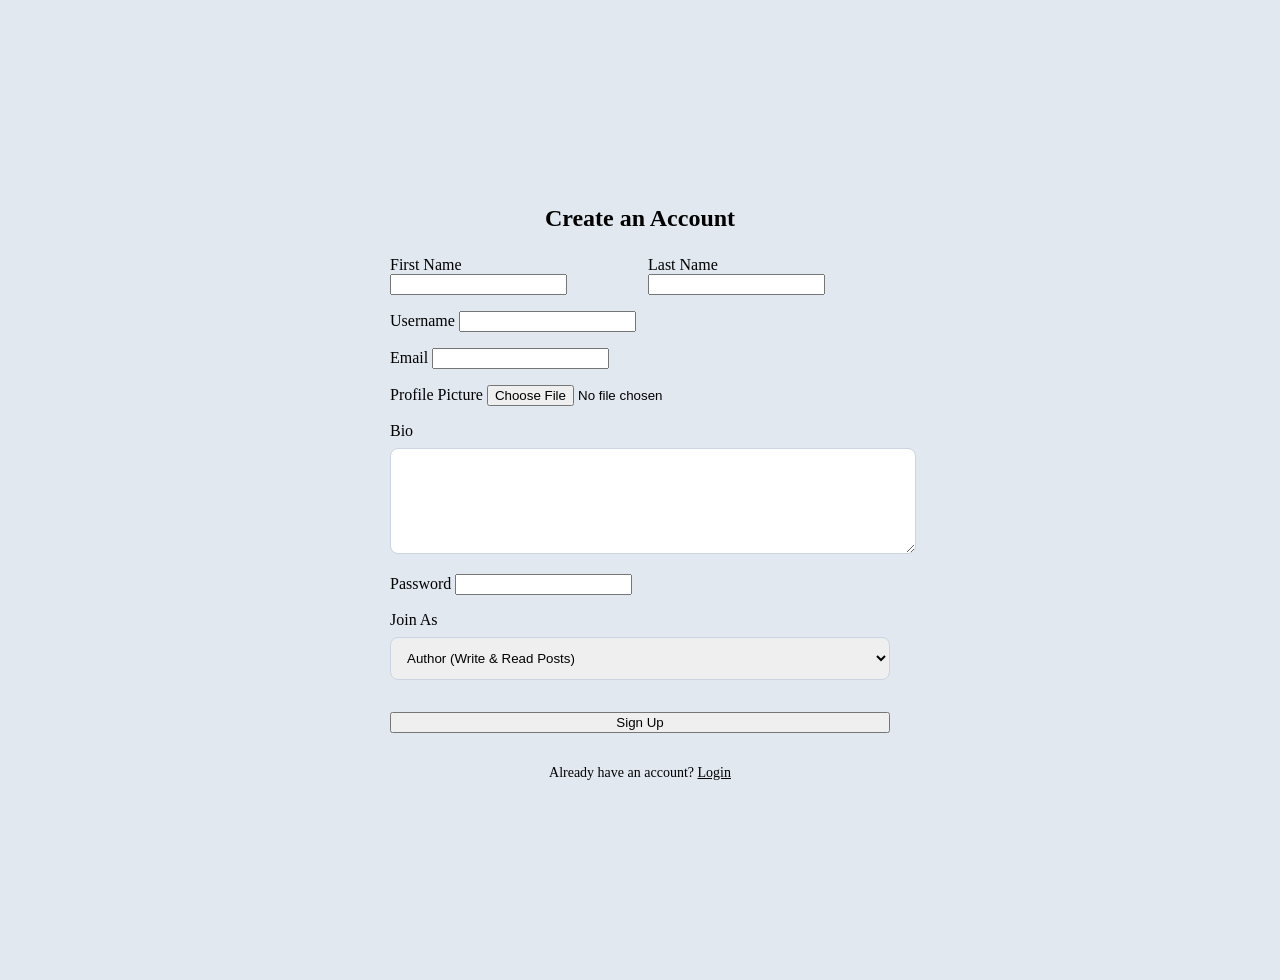
==== src/main/resources/static/register.html @ da8bda50 "BLOG MANAGEMENT SYSTEM FULL" ====
<!DOCTYPE html>
<html lang="en">

<head>
    <meta charset="UTF-8">
    <meta name="viewport" content="width=device-width, initial-scale=1.0">
    <title>Join Us | BlogSpace</title>
    <link rel="stylesheet" href="/css/style.css">
    <style>
        .form-group {
            margin-bottom: 1rem !important;
        }

        label {
            margin-bottom: 0.25rem !important;
        }
    </style>
</head>

<body
    style="min-height: 100vh; display: flex; align-items: center; justify-content: center; background: #e2e8f0; padding: 2rem 1rem; overflow-y: auto;">
    <div class="card" style="width: 100%; max-width: 500px; padding: 2rem; margin: auto;">
        <h2 style="margin-bottom: 1.5rem; text-align: center; font-size: 1.5rem;">Create an Account</h2>
        <form id="register-form">
            <div style="display: grid; grid-template-columns: 1fr 1fr; gap: 1rem;">
                <div class="form-group">
                    <label>First Name</label>
                    <input type="text" id="firstName">
                </div>
                <div class="form-group">
                    <label>Last Name</label>
                    <input type="text" id="lastName">
                </div>
            </div>
            <div class="form-group">
                <label>Username</label>
                <input type="text" id="username" required>
            </div>
            <div class="form-group">
                <label>Email</label>
                <input type="email" id="email" required>
            </div>
            <div class="form-group">
                <label>Profile Picture</label>
                <input type="file" id="profilePicture" accept="image/*">
            </div>
            <div class="form-group">
                <label>Bio</label>
                <textarea id="bio"
                    style="width: 100%; min-height: 80px; padding: 0.75rem; border-radius: 0.5rem; border: 1px solid #cbd5e1; margin-top: 0.5rem; font-family: inherit;"></textarea>
            </div>
            <div class="form-group">
                <label>Password</label>
                <input type="password" id="password" required>
            </div>
            <div class="form-group">
                <label>Join As</label>
                <select id="role" class="form-input"
                    style="width: 100%; padding: 0.75rem; border-radius: 0.5rem; border: 1px solid #cbd5e1; margin-top: 0.5rem;">
                    <option value="ROLE_AUTHOR">Author (Write & Read Posts)</option>
                    <option value="ROLE_READER">Reader (Read Only)</option>
                    <option value="ROLE_ADMIN">Administrator</option>
                </select>
            </div>
            <button type="submit" class="btn btn-primary" style="width: 100%; margin-top: 1rem;">Sign Up</button>
        </form>
        <p style="margin-top: 2rem; text-align: center; color: var(--text-secondary); font-size: 0.875rem;">
            Already have an account? <a href="/login.html" style="color: var(--primary-color);">Login</a>
        </p>
    </div>

    <script src="/js/app.js"></script>
    <script>
        document.getElementById('register-form').addEventListener('submit', async (e) => {
            e.preventDefault();

            const fileInput = document.getElementById('profilePicture');
            let profilePictureUrl = '';

            if (fileInput.files.length > 0) {
                const formData = new FormData();
                formData.append('file', fileInput.files[0]);
                try {
                    const uploadRes = await fetch('/api/files/upload', {
                        method: 'POST',
                        body: formData
                    });
                    const uploadData = await uploadRes.json();
                    if (uploadRes.ok) {
                        profilePictureUrl = uploadData.url;
                    } else {
                        throw new Error(uploadData.error || 'File upload failed');
                    }
                } catch (err) {
                    alert('Upload Error: ' + err.message);
                    return;
                }
            }

            const data = {
                firstName: document.getElementById('firstName').value,
                lastName: document.getElementById('lastName').value,
                username: document.getElementById('username').value,
                email: document.getElementById('email').value,
                password: document.getElementById('password').value,
                bio: document.getElementById('bio').value,
                profilePicture: profilePictureUrl,
                roles: [document.getElementById('role').value]
            };

            try {
                await apiRequest('/users/register', {
                    method: 'POST',
                    body: JSON.stringify(data)
                });
                alert('Registration successful! Please login.');
                window.location.href = '/login.html';
            } catch (err) {
                alert(err.message);
            }
        });
    </script>
</body>

</html>
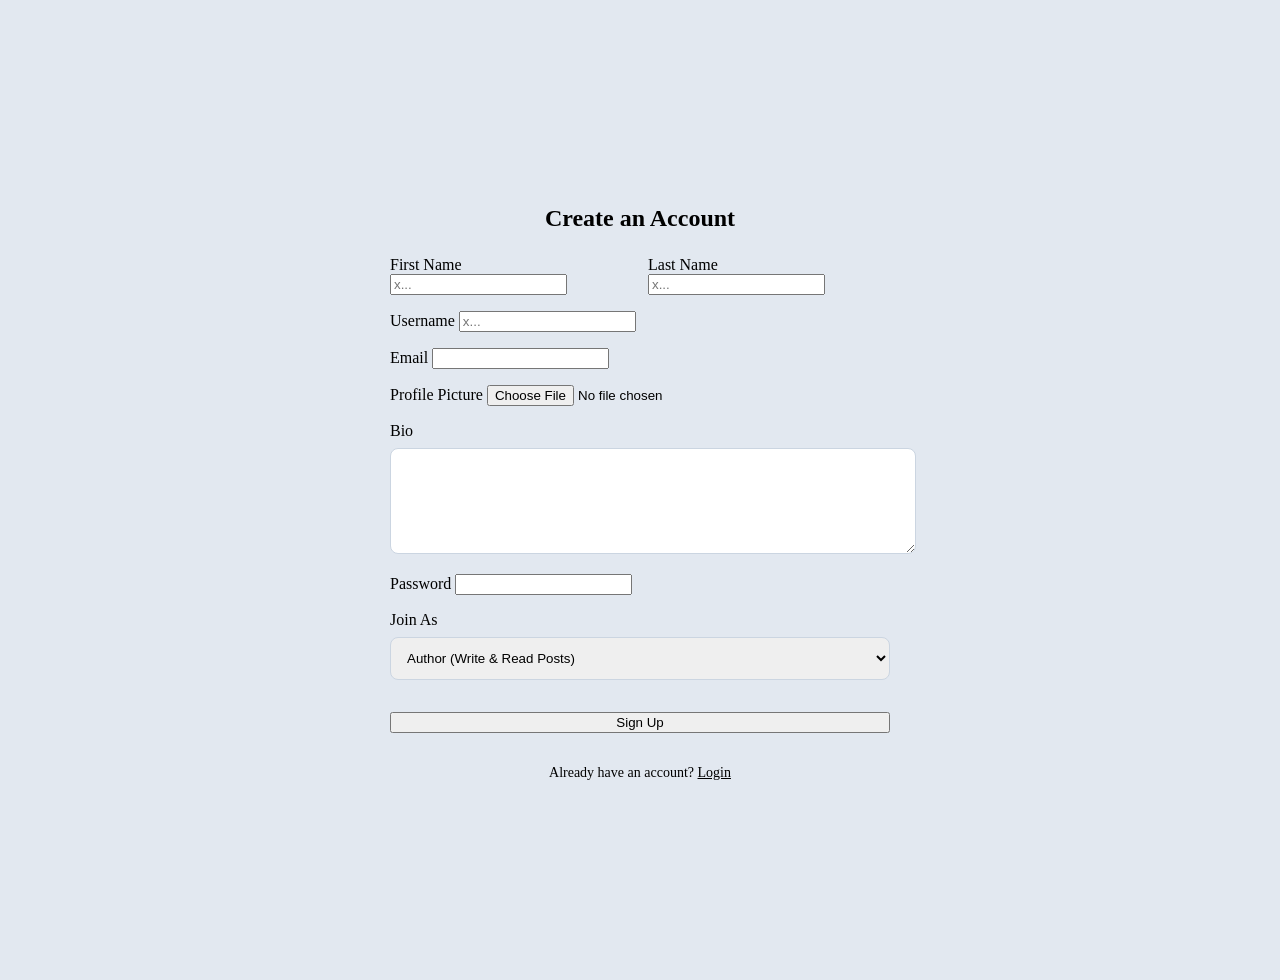
==== commit ad866b1d: "Initial commit" ====
--- a/src/main/resources/static/register.html
+++ b/src/main/resources/static/register.html
@@ -25,16 +25,16 @@
             <div style="display: grid; grid-template-columns: 1fr 1fr; gap: 1rem;">
                 <div class="form-group">
                     <label>First Name</label>
-                    <input type="text" id="firstName">
+                    <input type="text" id="firstName" placeholder="x...">
                 </div>
                 <div class="form-group">
                     <label>Last Name</label>
-                    <input type="text" id="lastName">
+                    <input type="text" id="lastName" placeholder="x...">
                 </div>
             </div>
             <div class="form-group">
                 <label>Username</label>
-                <input type="text" id="username" required>
+                <input type="text" id="username" required placeholder="x...">
             </div>
             <div class="form-group">
                 <label>Email</label>
